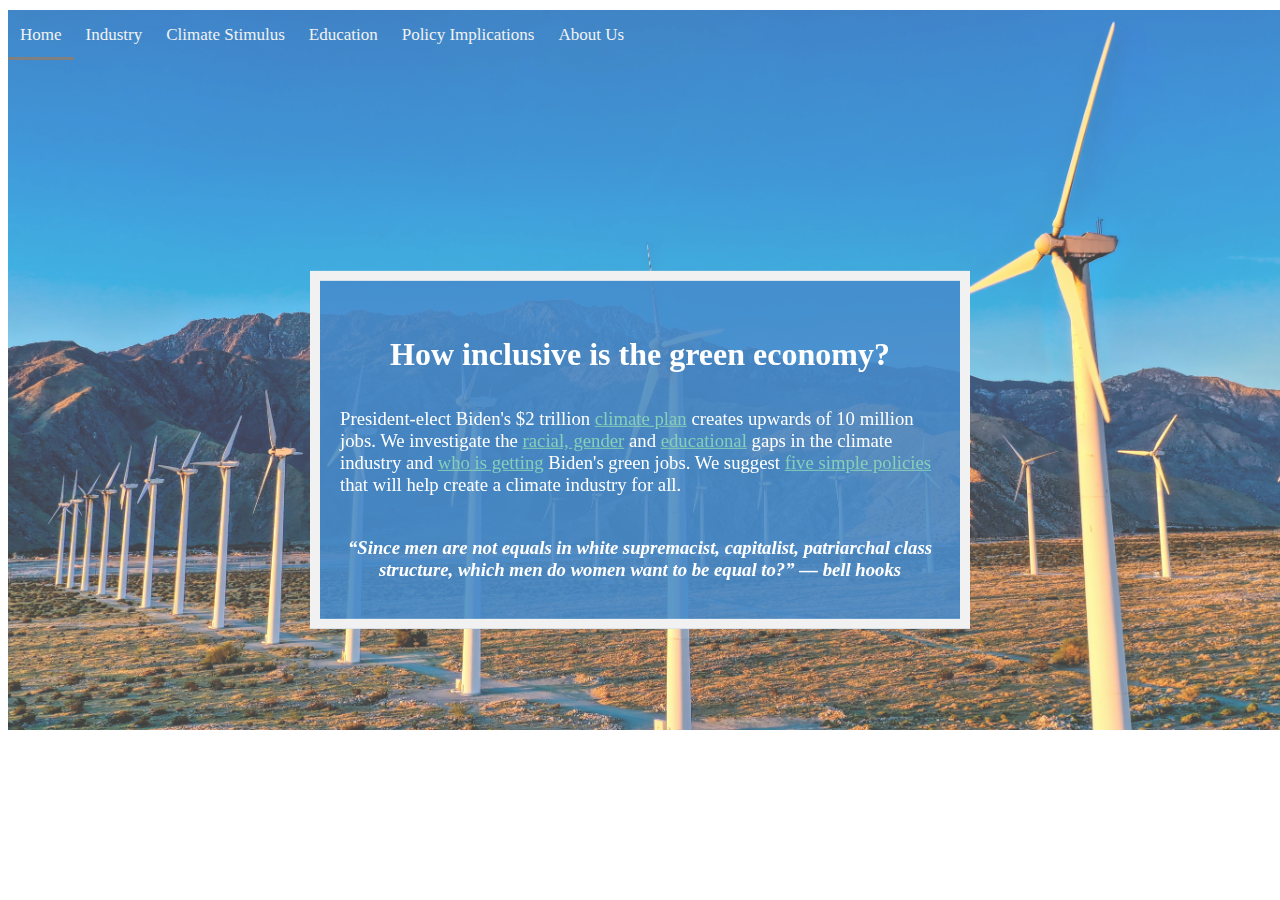
==== index.html @ 69c3bab9 "updating link colors" ====
<!DOCTYPE html>
<html>
    <head>
        <title>Green Jobs</title>
        <link href="pages/styles/style.css" rel="stylesheet" type="text/css">
    </head>
    <div class="topnav">
        <a class="active" href='index.html'>Home</a>
        <a href='pages/industry.html'>Industry</a>
        <a href='pages/usstimulus.html'>Climate Stimulus</a>
        <a href='pages/education.html'>Education</a>
        <a href='pages/policy.html'>Policy Implications</a>
        <a href='pages/aboutus.html'>About Us</a>
    </div>
    
    <div>
        <img class = "bg-image", src="pages/images/cameron-venti-8RBASNzrrXA-unsplash.jpg", style = "width: 100%:">
    </div>

<body class = "landingpage">

    <div class = "bannertext"> 

        <h1 style = "text-align: center">How inclusive is the green economy?</h1>

        <h3 style= "font-weight: normal">President-elect Biden's $2 trillion <a href="https://joebiden.com/climate-plan/", style="color:#86CFB9">climate plan</a> creates upwards of 10 million jobs. We investigate the <a href="https://ranimurali412.github.io/code4policy-team-a1/pages/industry.html", style="color:#86CFB9"> racial, gender</a> and <a href="https://ranimurali412.github.io/code4policy-team-a1/pages/education.html", style="color:#86CFB9">educational</a> gaps in the climate industry and <a href="https://ranimurali412.github.io/code4policy-team-a1/pages/usstimulus.html", style="color:#86CFB9"> who is getting</a> Biden's green jobs. We suggest <a href ="https://ranimurali412.github.io/code4policy-team-a1/pages/policy.html",  style="color:#86CFB9">five simple policies</a> that will help create a climate industry for all. </h3>

<!--         <ul><br>
            <li style="color:white">Gender and racial disparities in <b><a href='pages/industry.html', style="color:#86CFB9">climate-related industries</a></b></li>
            <li style="color:white"><b><a href='pages/education.html', style="color:#86CFB9">Access to education</a></b> required for green jobs</li>
            <li style="color:white">Projected job growth from various <b><a href='pages/usstimulus.html', style="color:#86CFB9">climate stimulus policies</a></b></li>
            <li style="color:white"><b><a href='pages/policy.html', style="color:#86CFB9">Implications for policymakers</a></b> to design more inclusive climate policies</li>
        </ul> -->

        <h3 style = "text-align: center"> <br><i><q>Since men are not equals in white supremacist, capitalist, patriarchal class structure, which men do women want to be equal to?</q> &mdash; bell hooks</i> <br></h3>

    </div>

</body>
    
</html>
---- pages/styles/style.css ----
/* Set background */
html {
  background-color: white;
  width: 100%;
  font-family: Didot, serif;
}


/* styles for the body of the site */
body {
  width: 100%;
}

img {
  margin-left: auto;
  margin-right: auto;
  max-width: 100%;
  height: auto;
}

/* styles for subheadline */
h1 {
  line-height:2;
}

h2 {
  color: white;
}

/* styles for headline 3 */
p {
    color: black;
}

ul {
  list-style-type: square;
  list-style-position: inside;
}

/* styles for paragraph */
h6 {
    color: gray;
    font-family: Didot, serif;
}

/* styles for background image */
.bg-image {
  display: block;
  opacity: 0.75;
  background-size: cover
}

/* styles for banner */
.bannertext {
  background-color: rgba(70,139,204, 0.88);
  color: white;
  border: 10px solid #f1f1f1;
  top: 50%;
  left: 50%;
  position: fixed;
  transform: translate(-50%, -50%);
  width: 600px;
  padding: 20px;
  overflow: auto;
}

/* paragraph content centered */
.content {
  max-width: 50%;
  margin: auto;
}

/* paragraph content centered */
.content2 {
  max-width: 800px;
  margin: auto;
}

/* Navbar links */
.topnav a {
  float: left;
  color: #f2f2f2;
  text-align: left;
  text-decoration: none;
  font-size: 17px;
  border-bottom: 3px solid transparent;
  position: relative;
  width: auto;
  z-index: 100;
  top: 50px;
  padding-left: 12px;
  padding-bottom: 10px;
  padding: 12px;
  margin-top: -45px;
}

.topnav a:hover {
  border-bottom: 3px solid gray;
}

.topnav a.active {
  border-bottom: 3px solid gray;
}

.topnavother a {
  float: left;
  color: #8797FF;
  text-align: left;
  text-decoration: none;
  font-size: 17px;
  border-bottom: 3px solid transparent;
  position: relative;
  width: auto;
  z-index: 100;
  top: 37px;
  padding-left: 12px;
  padding-bottom: 10px;
  padding: 12px;
  margin-top: -45px;
  clear: none;
}

.topnavother a:hover {
  border-bottom: 3px solid gray;
}

.topnavother a.active {
  border-bottom: 3px solid gray;
}

.iconDetails {
  float: left; 
  height:180px;
  width:180px;
  margin-left: -230px;
  padding: 1%;
  margin-top: -10px;
} 

.container2 {
  padding:1%;
  margin-top: 100px;
  margin-bottom: 15px;
}

/* paragraph content centered */
.footer {
  width: 100% !important;  
  max-width: 100% !important;
  min-width: 100% !important;
  text-align: center;
  background-color: #ddd !important; 
  opacity: .8;
  position: absolute;
  z-index:100;
  left: 0;
  height: 55px;
}


.column1 {
  float: left;
  width: 33.33%;
  text-align: center;
  padding-top: 20px;
  padding-bottom: 10px;
  font-size: 20px;
}

.column2 {
  float: left;
  width: 33.33%;
  text-align: center;
  padding-bottom: 20px;
  font-size: 12px;
}

.row {
  max-width: 700px;
  margin: auto;
}

/* Clear floats after the columns */
.row:after {
  content: "";
  display: table;
  clear: both;
}
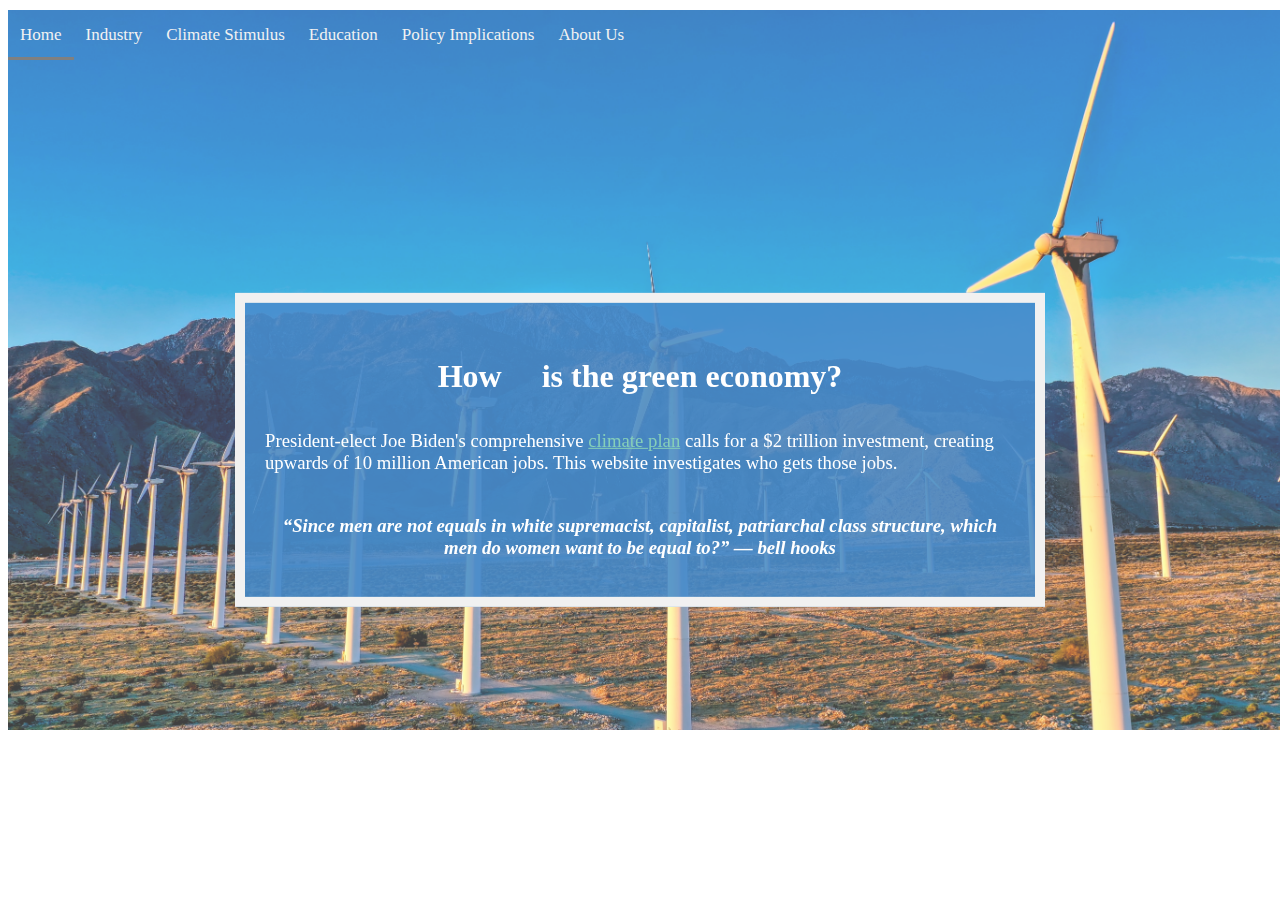
==== commit 753fead6: "add animation to front page" ====
--- a/index.html
+++ b/index.html
@@ -21,9 +21,19 @@
 
     <div class = "bannertext"> 
 
-        <h1 style = "text-align: center">How inclusive is the green economy?</h1>
+        <h1 style = "text-align: center", class ="animated-sentence">
+            <span>How</span>
+        <div class="animated-words">
+                <span>&nbsp;inclusive</span>
+                <span>&nbsp;racist</span>
+                <span>sexist</span>
+                <span>diverse&nbsp;&nbsp;</span>
+        </div>
+<!--             <span id = "animation">inclusive</span> 
+ -->           <span>is the green economy?</span></h1>
+       
 
-        <h3 style= "font-weight: normal">President-elect Biden's $2 trillion <a href="https://joebiden.com/climate-plan/", style="color:#86CFB9">climate plan</a> creates upwards of 10 million jobs. We investigate the <a href="https://ranimurali412.github.io/code4policy-team-a1/pages/industry.html", style="color:#86CFB9"> racial, gender</a> and <a href="https://ranimurali412.github.io/code4policy-team-a1/pages/education.html", style="color:#86CFB9">educational</a> gaps in the climate industry and <a href="https://ranimurali412.github.io/code4policy-team-a1/pages/usstimulus.html", style="color:#86CFB9"> who is getting</a> Biden's green jobs. We suggest <a href ="https://ranimurali412.github.io/code4policy-team-a1/pages/policy.html",  style="color:#86CFB9">five simple policies</a> that will help create a climate industry for all. </h3>
+        <h3 style= "font-weight: normal">President-elect Joe Biden's comprehensive <a href="https://joebiden.com/climate-plan/", style="color:#86CFB9">climate plan</a> calls for a $2 trillion investment, creating upwards of 10 million American jobs. This website investigates who gets those jobs.</h3>
 
 <!--         <ul><br>
             <li style="color:white">Gender and racial disparities in <b><a href='pages/industry.html', style="color:#86CFB9">climate-related industries</a></b></li>
--- a/pages/styles/style.css
+++ b/pages/styles/style.css
@@ -59,7 +59,7 @@
   left: 50%;
   position: fixed;
   transform: translate(-50%, -50%);
-  width: 600px;
+  width: 750px;
   padding: 20px;
   overflow: auto;
 }
@@ -157,32 +157,69 @@
   height: 55px;
 }
 
-
-.column1 {
-  float: left;
-  width: 33.33%;
-  text-align: center;
-  padding-top: 20px;
-  padding-bottom: 10px;
-  font-size: 20px;
-}
-
-.column2 {
-  float: left;
-  width: 33.33%;
-  text-align: center;
-  padding-bottom: 20px;
-  font-size: 12px;
-}
-
-.row {
-  max-width: 700px;
-  margin: auto;
-}
-
-/* Clear floats after the columns */
-.row:after {
-  content: "";
-  display: table;
-  clear: both;
-}+.animated-wrapper {
+  box-sizing: inherit;
+}
+
+/*.animated-sentence {
+  text-align: left;
+}*/
+
+.animated-words {
+  display: inline;
+}
+
+.animated-words span{
+  animation: rotateWord 16s linear infinite 0s;
+/*  -ms-animation: topToBottom 5s infinite 0s;
+  -webkit-animation: topToBottom 5s  infinite 0s;*/
+  color: #86CFB9;
+  max-width: 0;
+  opacity: 0;
+  overflow: visible;
+  position: relative;
+  display: inline-block;
+  text-align: center;
+  vertical-align: bottom;
+}
+
+.animated-words span:nth-child(2){
+  animation-delay: 4s;
+  text-align: center;
+/*  -ms-animation-delay: 1s;
+  -webkit-animation-delay: 1s;*/
+}
+
+.animated-words span:nth-child(3){
+  animation-delay: 8s;
+  text-align: center;
+/*  -ms-animation-delay: 2s;
+  -webkit-animation-delay: 2s;*/
+}
+
+.animated-words span:nth-child(4){
+  animation-delay: 12s;
+  text-align: center;
+/*  -ms-animation-delay: 3s;
+  -webkit-animation-delay: 3s;*/
+}
+
+@keyframes rotateWord {
+    2% { opacity: 0; max-width: 0; }
+    5% { opacity: 1; max-width: 120px; text-align: center;}
+    17% { opacity: 1; max-width: 120px; text-align: center;}
+    20% { opacity: 0; max-width: 0; }
+    80% { opacity: 0; max-width: 0; }
+}
+/*@media screen and (max-width: 768px){
+    .animated-sentence { font-size: 18px; }
+}
+@media screen and (max-width: 320px){
+    .animated-sentence { font-size: 9px; }
+}*/
+
+
+
+
+
+
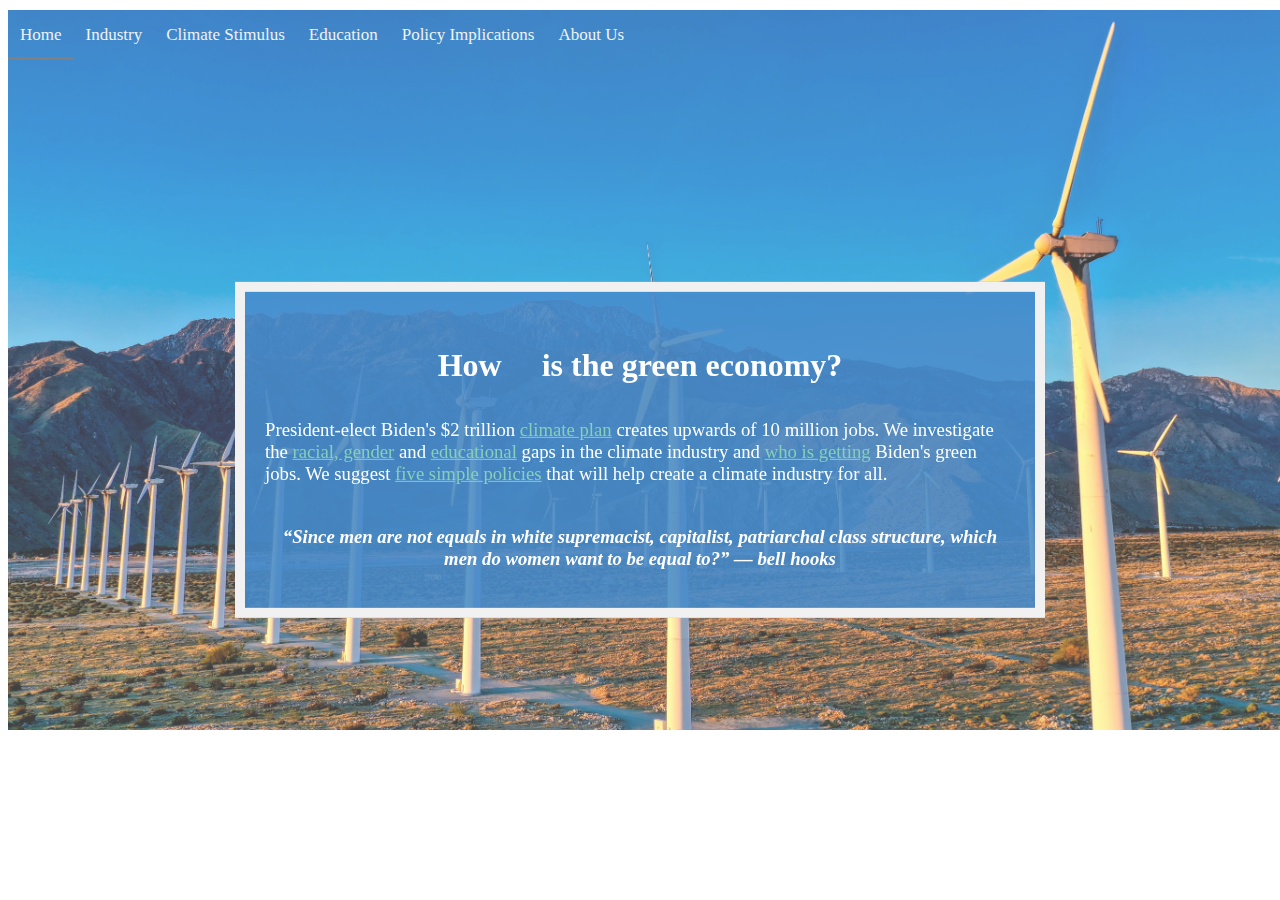
==== commit 3cf45e3d: "Merge branch 'main' into add-animation-text" ====
--- a/index.html
+++ b/index.html
@@ -33,7 +33,7 @@
  -->           <span>is the green economy?</span></h1>
        
 
-        <h3 style= "font-weight: normal">President-elect Joe Biden's comprehensive <a href="https://joebiden.com/climate-plan/", style="color:#86CFB9">climate plan</a> calls for a $2 trillion investment, creating upwards of 10 million American jobs. This website investigates who gets those jobs.</h3>
+        <h3 style= "font-weight: normal">President-elect Biden's $2 trillion <a href="https://joebiden.com/climate-plan/", style="color:#86CFB9">climate plan</a> creates upwards of 10 million jobs. We investigate the <a href="https://ranimurali412.github.io/code4policy-team-a1/pages/industry.html", style="color:#86CFB9"> racial, gender</a> and <a href="https://ranimurali412.github.io/code4policy-team-a1/pages/education.html", style="color:#86CFB9">educational</a> gaps in the climate industry and <a href="https://ranimurali412.github.io/code4policy-team-a1/pages/usstimulus.html", style="color:#86CFB9"> who is getting</a> Biden's green jobs. We suggest <a href ="https://ranimurali412.github.io/code4policy-team-a1/pages/policy.html",  style="color:#86CFB9">five simple policies</a> that will help create a climate industry for all. </h3>
 
 <!--         <ul><br>
             <li style="color:white">Gender and racial disparities in <b><a href='pages/industry.html', style="color:#86CFB9">climate-related industries</a></b></li>
--- a/pages/styles/style.css
+++ b/pages/styles/style.css
@@ -157,6 +157,7 @@
   height: 55px;
 }
 
+
 .animated-wrapper {
   box-sizing: inherit;
 }
@@ -223,3 +224,32 @@
 
 
 
+
+.column1 {
+  float: left;
+  width: 33.33%;
+  text-align: center;
+  padding-top: 20px;
+  padding-bottom: 10px;
+  font-size: 20px;
+}
+
+.column2 {
+  float: left;
+  width: 33.33%;
+  text-align: center;
+  padding-bottom: 20px;
+  font-size: 12px;
+}
+
+.row {
+  max-width: 700px;
+  margin: auto;
+}
+
+/* Clear floats after the columns */
+.row:after {
+  content: "";
+  display: table;
+  clear: both;
+}
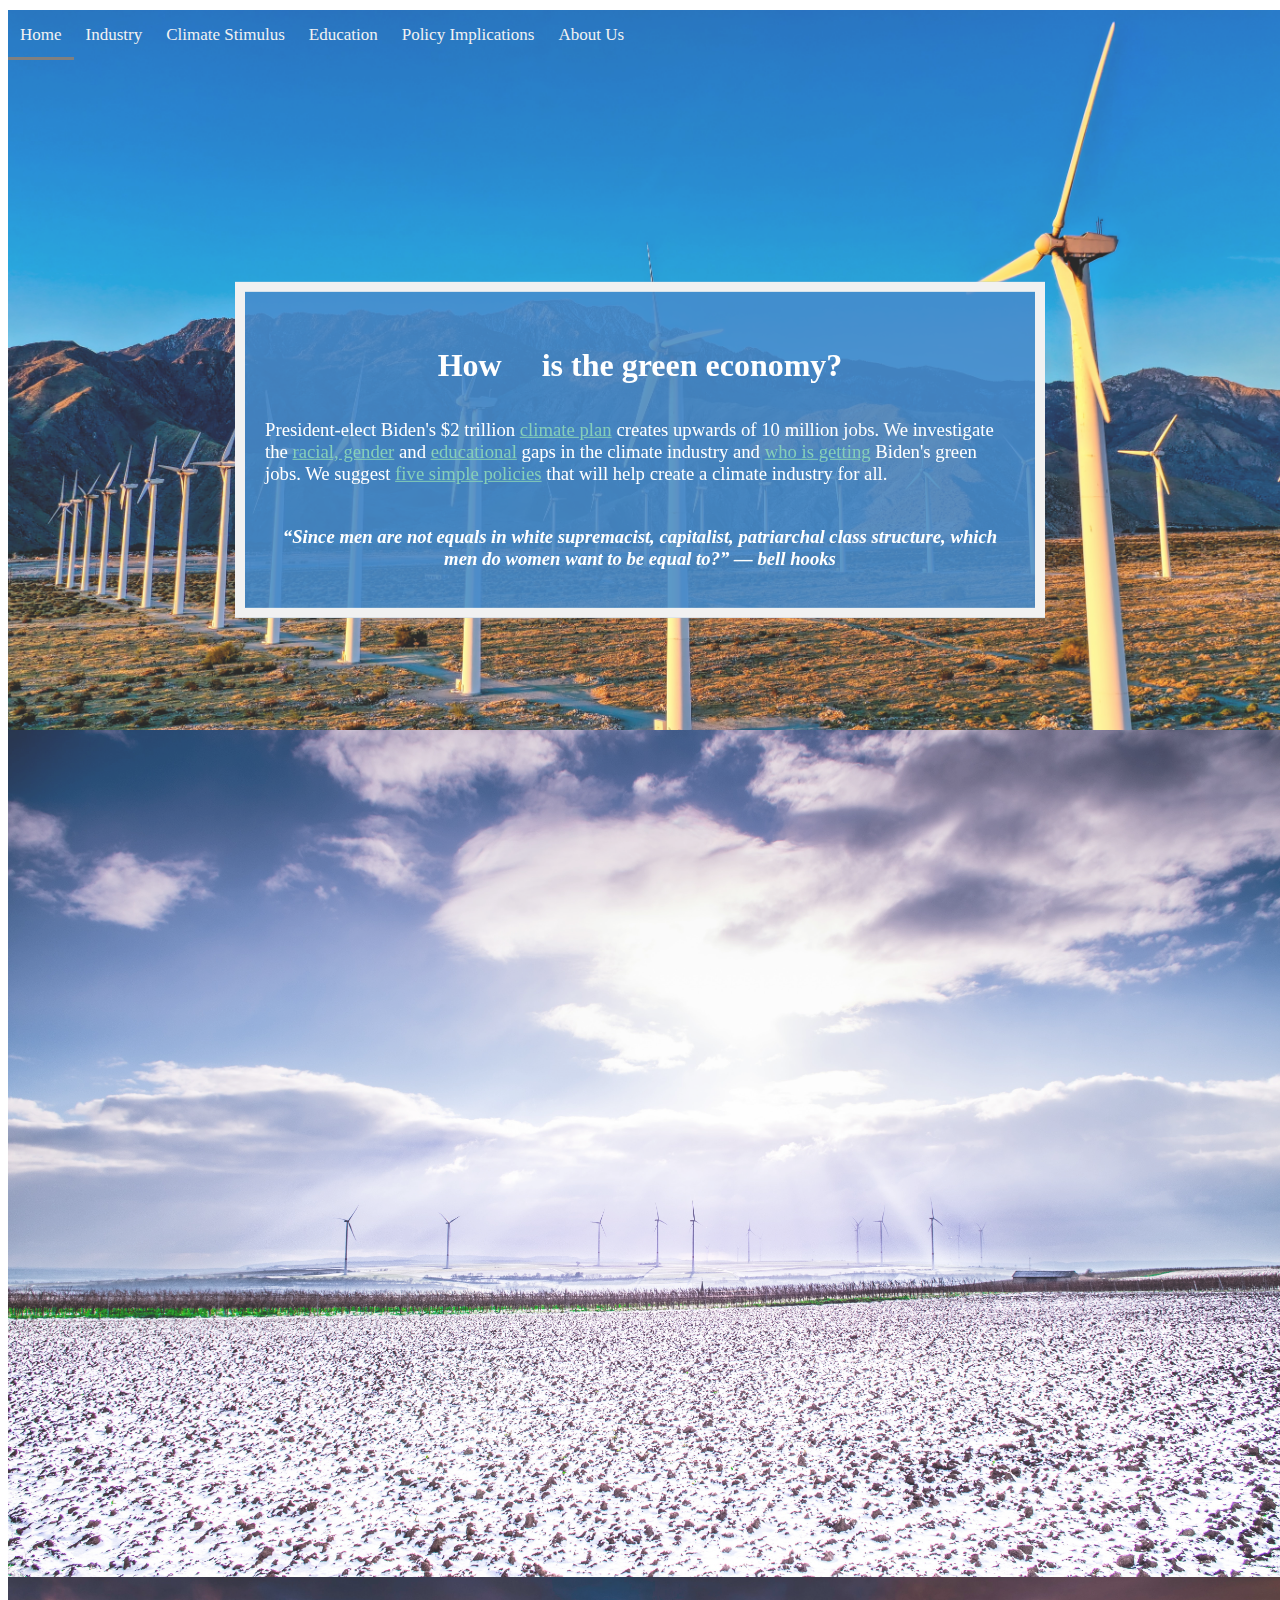
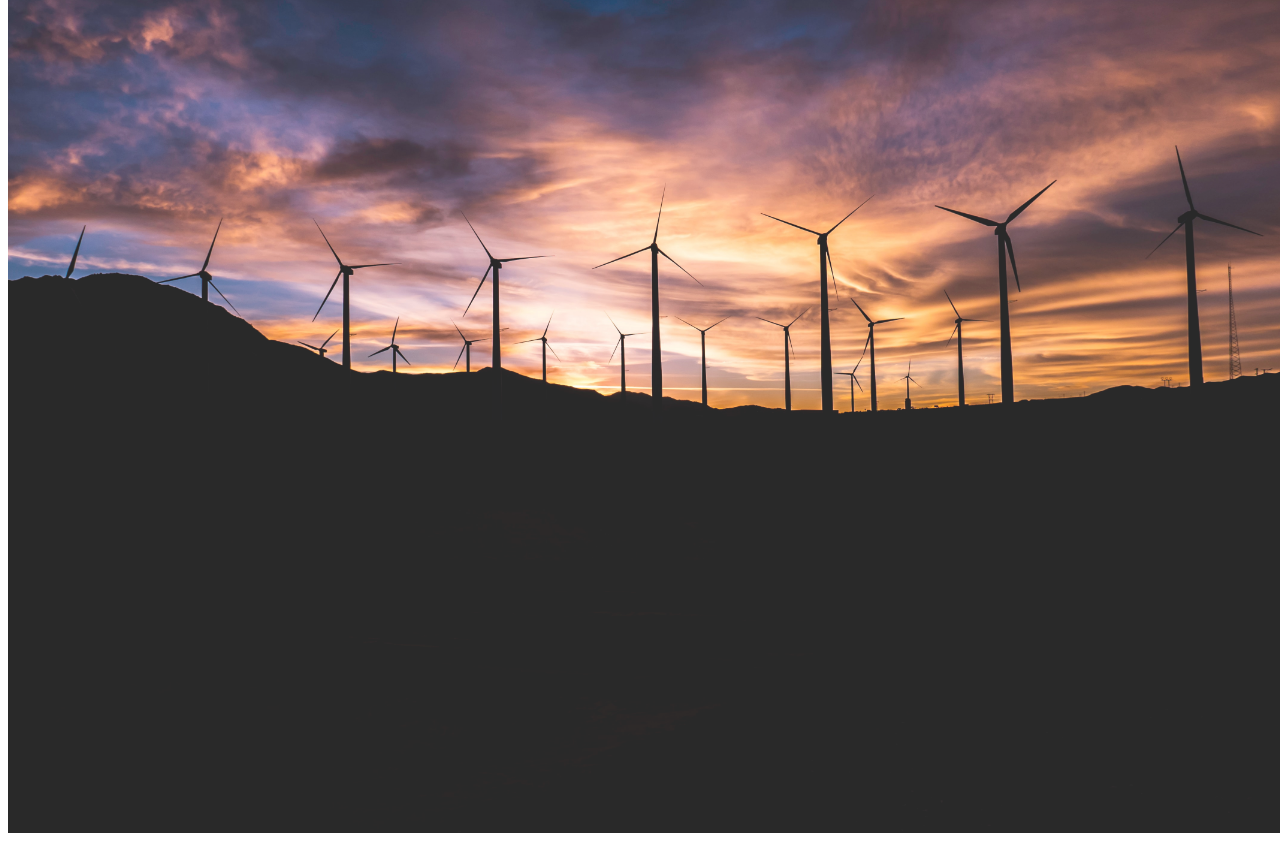
==== commit 02b0f496: "add more background images to remove white space" ====
--- a/index.html
+++ b/index.html
@@ -15,6 +15,8 @@
     
     <div>
         <img class = "bg-image", src="pages/images/cameron-venti-8RBASNzrrXA-unsplash.jpg", style = "width: 100%:">
+        <img class = "bg-image", src="pages/images/windturbineunsplash.jpg", style = "width: 100%:">
+        <img class = "bg-image", src="pages/images/windturbinesunsetunsplash.jpg", style = "width: 100%:">
     </div>
 
 <body class = "landingpage">
--- a/pages/styles/style.css
+++ b/pages/styles/style.css
@@ -43,10 +43,11 @@
     font-family: Didot, serif;
 }
 
+
 /* styles for background image */
 .bg-image {
   display: block;
-  opacity: 0.75;
+  opacity: 0.84;
   background-size: cover
 }
 
@@ -227,7 +228,7 @@
 
 .column1 {
   float: left;
-  width: 33.33%;
+  width: 25%;
   text-align: center;
   padding-top: 20px;
   padding-bottom: 10px;
@@ -236,15 +237,25 @@
 
 .column2 {
   float: left;
-  width: 33.33%;
+  width: 25%;
   text-align: center;
   padding-bottom: 20px;
   font-size: 12px;
+  word-wrap: break-word;
+}
+
+.column3 {
+  float: left;
+  width: 10%;
+  text-align: center;
+  padding-bottom: 20px;
+  font-size: 12px;
 }
 
 .row {
-  max-width: 700px;
   margin: auto;
+  padding-left: 40px;
+  padding-right: 40px;
 }
 
 /* Clear floats after the columns */
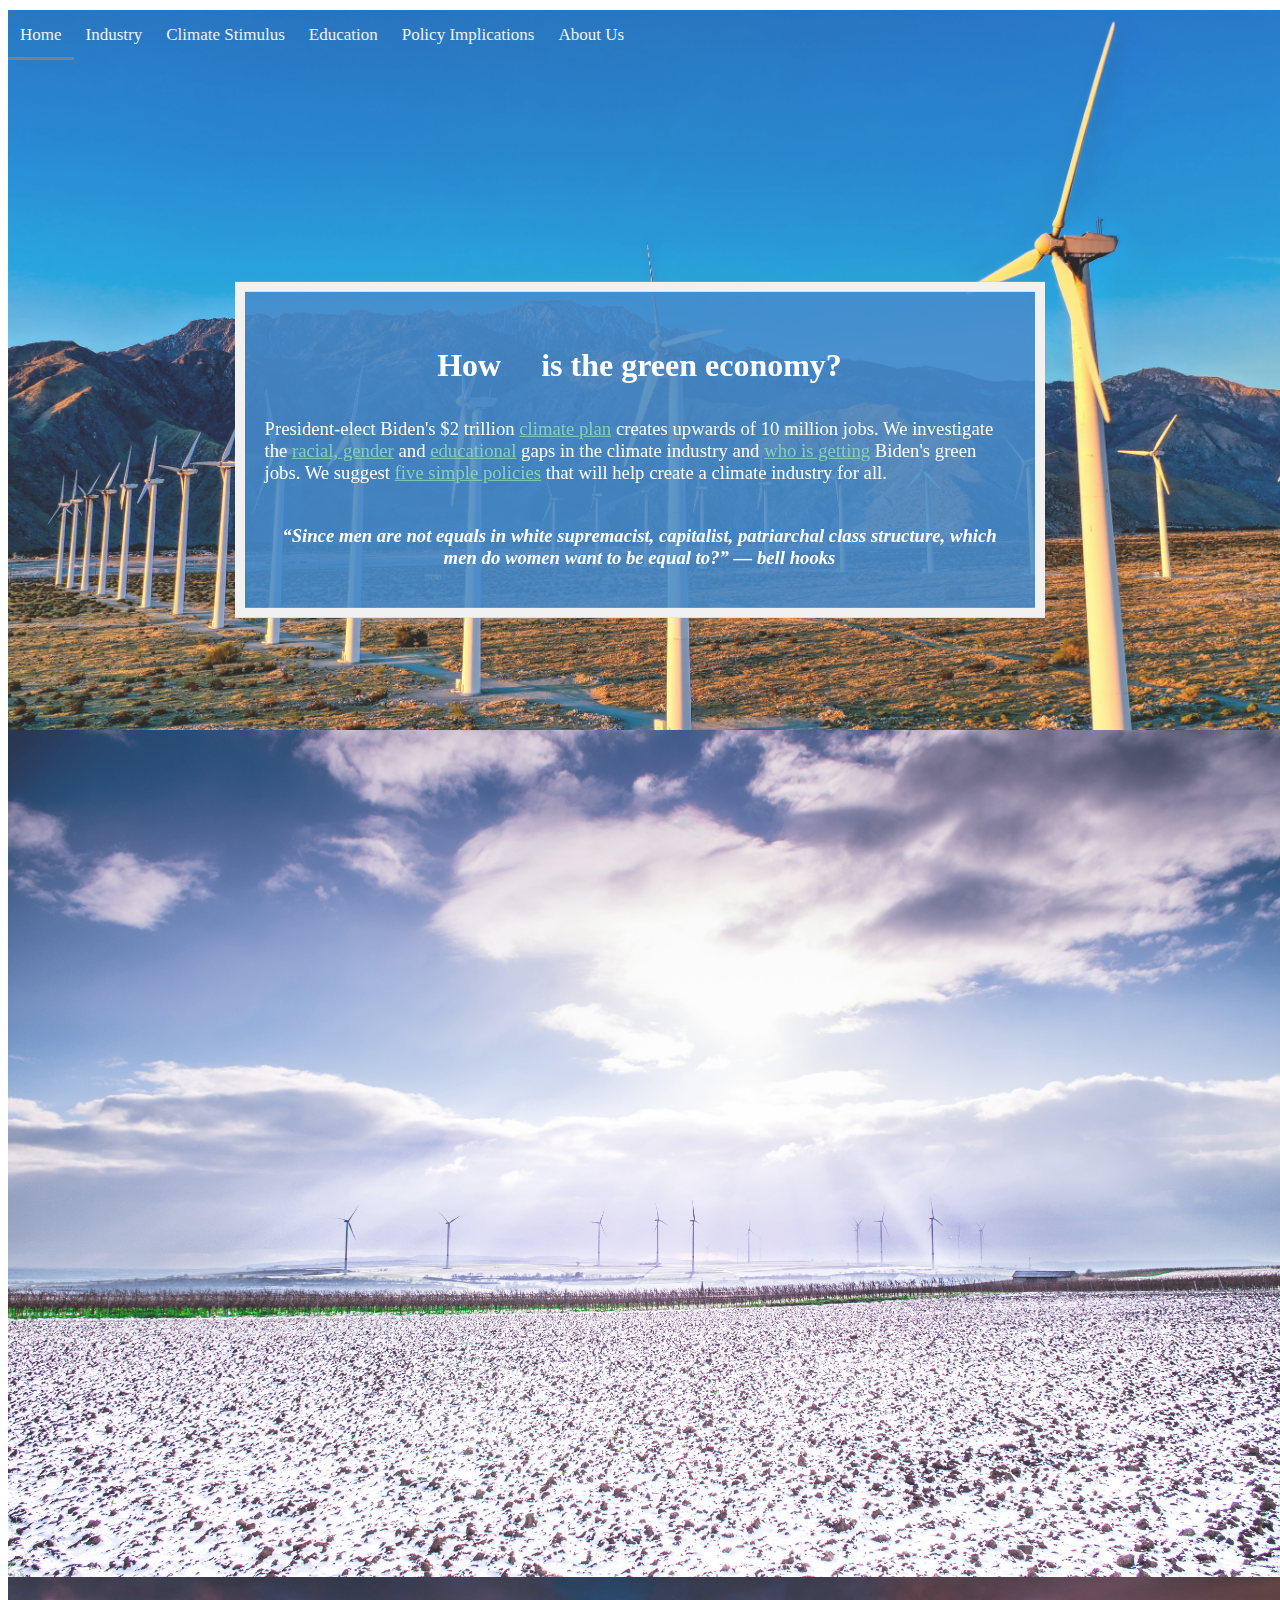
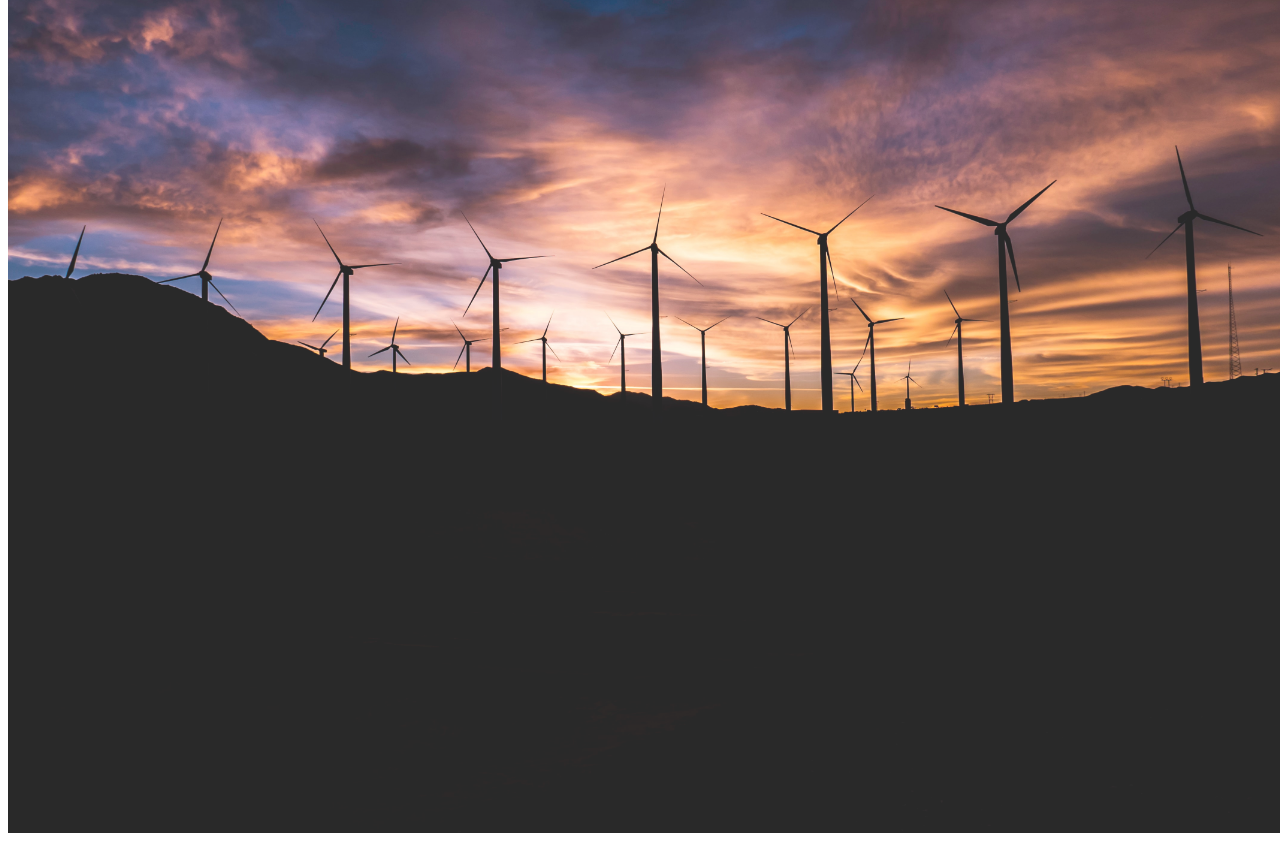
==== commit bc1b8d45: "restructuring files so that styles and images folder is in main folder of repo" ====
--- a/index.html
+++ b/index.html
@@ -2,7 +2,7 @@
 <html>
     <head>
         <title>Green Jobs</title>
-        <link href="pages/styles/style.css" rel="stylesheet" type="text/css">
+        <link href="styles/style.css" rel="stylesheet" type="text/css">
     </head>
     <div class="topnav">
         <a class="active" href='index.html'>Home</a>
@@ -14,9 +14,9 @@
     </div>
     
     <div>
-        <img class = "bg-image", src="pages/images/cameron-venti-8RBASNzrrXA-unsplash.jpg", style = "width: 100%:">
-        <img class = "bg-image", src="pages/images/windturbineunsplash.jpg", style = "width: 100%:">
-        <img class = "bg-image", src="pages/images/windturbinesunsetunsplash.jpg", style = "width: 100%:">
+        <img class = "bg-image", src="images/cameron-venti-8RBASNzrrXA-unsplash.jpg", style = "width: 100%:">
+        <img class = "bg-image", src="images/windturbineunsplash.jpg", style = "width: 100%:">
+        <img class = "bg-image", src="images/windturbinesunsetunsplash.jpg", style = "width: 100%:">
     </div>
 
 <body class = "landingpage">
@@ -35,14 +35,7 @@
  -->           <span>is the green economy?</span></h1>
        
 
-        <h3 style= "font-weight: normal">President-elect Biden's $2 trillion <a href="https://joebiden.com/climate-plan/", style="color:#86CFB9">climate plan</a> creates upwards of 10 million jobs. We investigate the <a href="https://ranimurali412.github.io/code4policy-team-a1/pages/industry.html", style="color:#86CFB9"> racial, gender</a> and <a href="https://ranimurali412.github.io/code4policy-team-a1/pages/education.html", style="color:#86CFB9">educational</a> gaps in the climate industry and <a href="https://ranimurali412.github.io/code4policy-team-a1/pages/usstimulus.html", style="color:#86CFB9"> who is getting</a> Biden's green jobs. We suggest <a href ="https://ranimurali412.github.io/code4policy-team-a1/pages/policy.html",  style="color:#86CFB9">five simple policies</a> that will help create a climate industry for all. </h3>
-
-<!--         <ul><br>
-            <li style="color:white">Gender and racial disparities in <b><a href='pages/industry.html', style="color:#86CFB9">climate-related industries</a></b></li>
-            <li style="color:white"><b><a href='pages/education.html', style="color:#86CFB9">Access to education</a></b> required for green jobs</li>
-            <li style="color:white">Projected job growth from various <b><a href='pages/usstimulus.html', style="color:#86CFB9">climate stimulus policies</a></b></li>
-            <li style="color:white"><b><a href='pages/policy.html', style="color:#86CFB9">Implications for policymakers</a></b> to design more inclusive climate policies</li>
-        </ul> -->
+        <h3 style= "font-weight: normal">President-elect Biden's $2 trillion <a href="https://joebiden.com/climate-plan/", style="color:#86CFB9">climate plan</a> creates upwards of 10 million jobs. We investigate the <a href="pages/industry.html", style="color:#86CFB9"> racial, gender</a> and <a href="pages/education.html", style="color:#86CFB9">educational</a> gaps in the climate industry and <a href="pages/usstimulus.html", style="color:#86CFB9"> who is getting</a> Biden's green jobs. We suggest <a href ="pages/policy.html",  style="color:#86CFB9">five simple policies</a> that will help create a climate industry for all. </h3>
 
         <h3 style = "text-align: center"> <br><i><q>Since men are not equals in white supremacist, capitalist, patriarchal class structure, which men do women want to be equal to?</q> &mdash; bell hooks</i> <br></h3>
 
--- a/styles/style.css
+++ b/styles/style.css
@@ -0,0 +1,232 @@
+/* set background, width, and font for entire webpage */
+html {
+  background-color: white;
+  width: 100%;
+  font-family: Didot, serif;
+}
+
+/* styles for the body of the site */
+body {
+  width: 100%;
+}
+
+/* styles for images */
+img {
+  margin-left: auto;
+  margin-right: auto;
+  max-width: 100%;
+  height: auto;
+}
+
+/* styles for headline */
+h1 {
+  line-height:2;
+}
+
+/* styles for subheadline */
+h2 {
+  color: white;
+}
+
+/* styles for paragraph text */
+p {
+    color: black;
+}
+
+/* styles for footer text */
+h6 {
+    color: gray;
+    font-family: Didot, serif;
+}
+
+/* styles for background image on main page */
+.bg-image {
+  display: block;
+  opacity: 0.84;
+  background-size: cover
+}
+
+/* styles for banner text on main page */
+.bannertext {
+  background-color: rgba(70,139,204, 0.88);
+  color: white;
+  border: 10px solid #f1f1f1;
+  top: 50%;
+  left: 50%;
+  position: fixed;
+  transform: translate(-50%, -50%);
+  width: 750px;
+  padding: 20px;
+  overflow: auto;
+}
+
+/* paragraph content centered */
+.content {
+  max-width: 50%;
+  margin: auto;
+}
+
+/* styles for main page navigation bar */
+.topnav a {
+  float: left;
+  color: #f2f2f2;
+  text-align: left;
+  text-decoration: none;
+  font-size: 17px;
+  border-bottom: 3px solid transparent;
+  position: relative;
+  width: auto;
+  z-index: 100;
+  top: 50px;
+  padding-left: 12px;
+  padding-bottom: 10px;
+  padding: 12px;
+  margin-top: -45px;
+}
+
+/* styles for main page navigation bar on hover */
+.topnav a:hover {
+  border-bottom: 3px solid gray;
+}
+
+/* styles for main page navigation bar active tab */
+.topnav a.active {
+  border-bottom: 3px solid gray;
+}
+
+/* styles for navigation bar */
+.topnavother a {
+  float: left;
+  color: #8797FF;
+  text-align: left;
+  text-decoration: none;
+  font-size: 17px;
+  border-bottom: 3px solid transparent;
+  position: relative;
+  width: auto;
+  z-index: 100;
+  top: 37px;
+  padding-left: 12px;
+  padding-bottom: 10px;
+  padding: 12px;
+  margin-top: -45px;
+  clear: none;
+}
+
+/* styles for navigation bar on hover */
+.topnavother a:hover {
+  border-bottom: 3px solid gray;
+}
+
+/* styles for navigation bar active tab */
+.topnavother a.active {
+  border-bottom: 3px solid gray;
+}
+
+/* styles for footer */
+.footer {
+  width: 100% !important;  
+  max-width: 100% !important;
+  min-width: 100% !important;
+  text-align: center;
+  background-color: #ddd !important; 
+  opacity: .8;
+  position: absolute;
+  z-index:100;
+  left: 0;
+  height: 55px;
+}
+
+
+
+/* styles for animated text on main page */
+
+.animated-wrapper {
+  box-sizing: inherit;
+}
+
+.animated-words {
+  display: inline;
+}
+
+.animated-words span{
+  animation: rotateWord 16s linear infinite 0s;
+  color: #86CFB9;
+  max-width: 0;
+  opacity: 0;
+  overflow: visible;
+  position: relative;
+  display: inline-block;
+  text-align: center;
+  vertical-align: bottom;
+}
+
+.animated-words span:nth-child(2){
+  animation-delay: 4s;
+  text-align: center;
+}
+
+.animated-words span:nth-child(3){
+  animation-delay: 8s;
+  text-align: center;
+}
+
+.animated-words span:nth-child(4){
+  animation-delay: 12s;
+  text-align: center;
+}
+
+@keyframes rotateWord {
+    2% { opacity: 0; max-width: 0; }
+    5% { opacity: 1; max-width: 120px; text-align: center;}
+    17% { opacity: 1; max-width: 120px; text-align: center;}
+    20% { opacity: 0; max-width: 0; }
+    80% { opacity: 0; max-width: 0; }
+}
+
+
+
+
+/* styles for rows and columns of text on US Stimulus and About Us pages */
+
+.column1 {
+  float: left;
+  width: 25%;
+  text-align: center;
+  padding-top: 20px;
+  padding-bottom: 10px;
+  font-size: 20px;
+}
+
+.column2 {
+  float: left;
+  width: 25%;
+  text-align: center;
+  padding-bottom: 20px;
+  font-size: 12px;
+  word-wrap: break-word;
+}
+
+.column3 {
+  float: left;
+  width: 10%;
+  text-align: center;
+  padding-bottom: 20px;
+  font-size: 12px;
+}
+
+/* styles for rows*/
+.row {
+  margin: auto;
+  padding-left: 40px;
+  padding-right: 40px;
+}
+
+/* Clear floats after the columns */
+.row:after {
+  content: "";
+  display: table;
+  clear: both;
+}
+
+
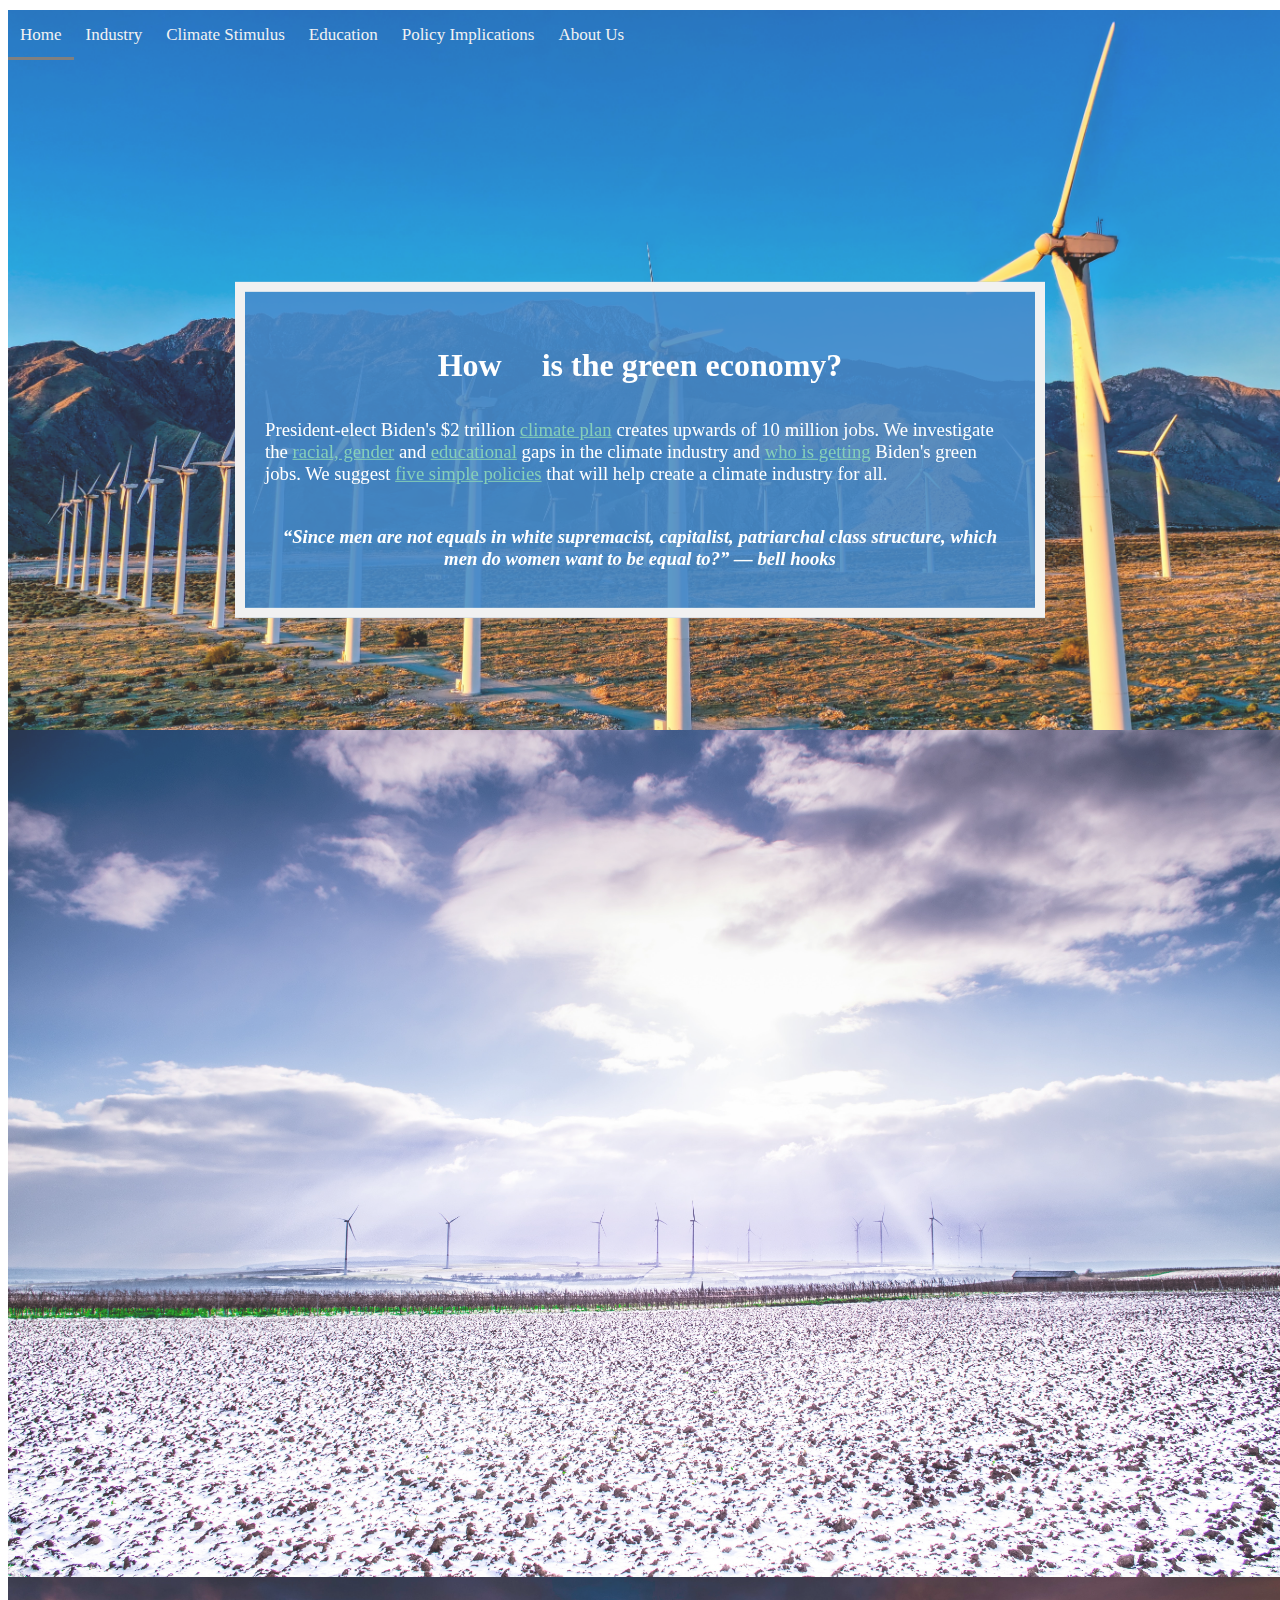
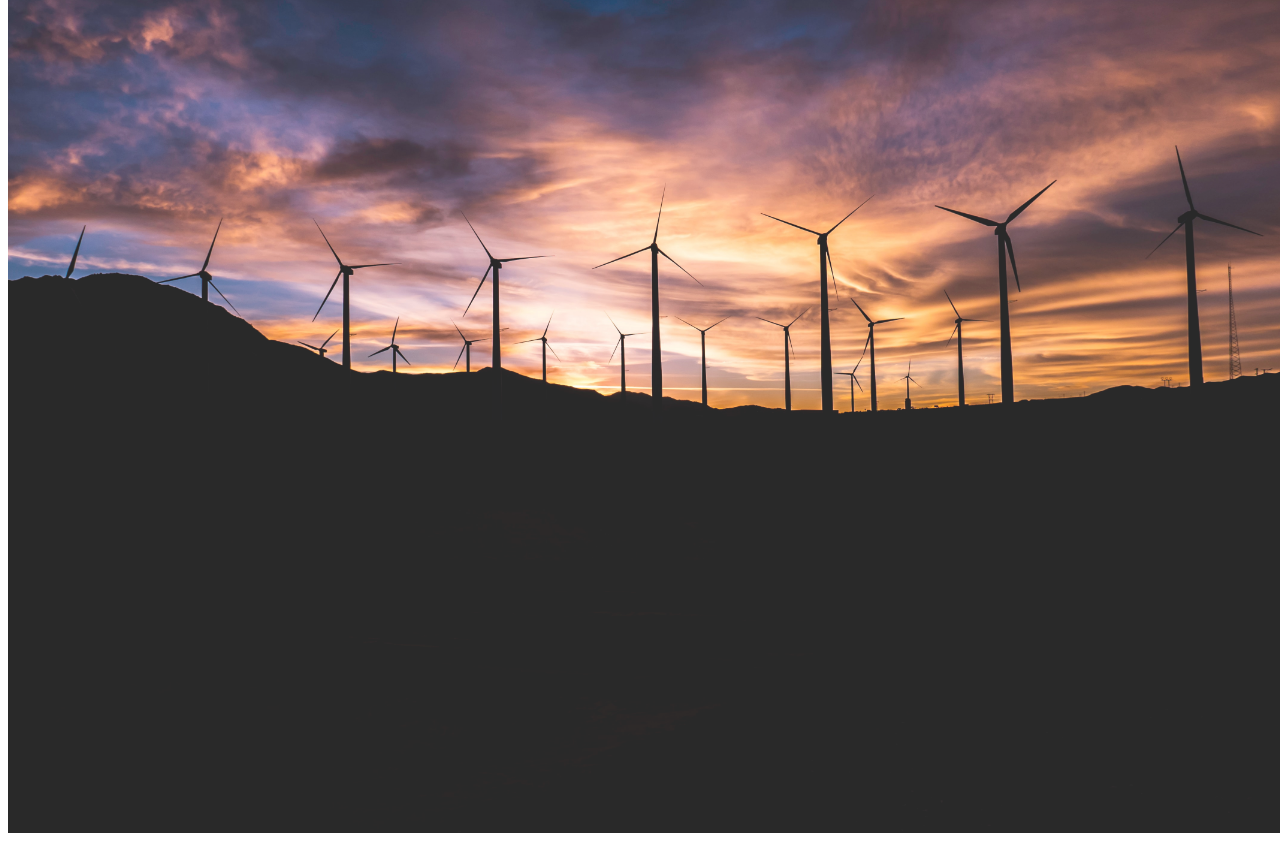
==== commit e37c4163: "adding descriptive comments to html file" ====
--- a/index.html
+++ b/index.html
@@ -1,42 +1,47 @@
 <!DOCTYPE html>
+
 <html>
-    <head>
-        <title>Green Jobs</title>
-        <link href="styles/style.css" rel="stylesheet" type="text/css">
-    </head>
-    <div class="topnav">
-        <a class="active" href='index.html'>Home</a>
-        <a href='pages/industry.html'>Industry</a>
-        <a href='pages/usstimulus.html'>Climate Stimulus</a>
-        <a href='pages/education.html'>Education</a>
-        <a href='pages/policy.html'>Policy Implications</a>
-        <a href='pages/aboutus.html'>About Us</a>
-    </div>
-    
-    <div>
-        <img class = "bg-image", src="images/cameron-venti-8RBASNzrrXA-unsplash.jpg", style = "width: 100%:">
-        <img class = "bg-image", src="images/windturbineunsplash.jpg", style = "width: 100%:">
-        <img class = "bg-image", src="images/windturbinesunsetunsplash.jpg", style = "width: 100%:">
-    </div>
+
+<head>
+    <title>Green Jobs</title>
+    <!-- set website style from style.css -->
+    <link href="styles/style.css" rel="stylesheet" type="text/css">
+</head>
+
+<!-- create navigation bar at top of page to link to other pages -->
+<div class="topnav">
+    <a class="active" href='index.html'>Home</a>
+    <a href='pages/industry.html'>Industry</a>
+    <a href='pages/usstimulus.html'>Climate Stimulus</a>
+    <a href='pages/education.html'>Education</a>
+    <a href='pages/policy.html'>Policy Implications</a>
+    <a href='pages/aboutus.html'>About Us</a>
+</div>
+  
+<!-- set background images -->  
+<div>
+    <img class = "bg-image", src="images/cameron-venti-8RBASNzrrXA-unsplash.jpg", style = "width: 100%:">
+    <img class = "bg-image", src="images/windturbineunsplash.jpg", style = "width: 100%:">
+    <img class = "bg-image", src="images/windturbinesunsetunsplash.jpg", style = "width: 100%:">
+</div>
 
 <body class = "landingpage">
 
     <div class = "bannertext"> 
-
+        <!-- flashing text -->
         <h1 style = "text-align: center", class ="animated-sentence">
             <span>How</span>
         <div class="animated-words">
-                <span>&nbsp;inclusive</span>
-                <span>&nbsp;racist</span>
-                <span>sexist</span>
-                <span>diverse&nbsp;&nbsp;</span>
+            <span>&nbsp;inclusive</span>
+            <span>&nbsp;racist</span>
+            <span>sexist</span>
+            <span>diverse&nbsp;&nbsp;</span>
         </div>
-<!--             <span id = "animation">inclusive</span> 
- -->           <span>is the green economy?</span></h1>
+        <span>is the green economy?</span></h1>
        
-
         <h3 style= "font-weight: normal">President-elect Biden's $2 trillion <a href="https://joebiden.com/climate-plan/", style="color:#86CFB9">climate plan</a> creates upwards of 10 million jobs. We investigate the <a href="pages/industry.html", style="color:#86CFB9"> racial, gender</a> and <a href="pages/education.html", style="color:#86CFB9">educational</a> gaps in the climate industry and <a href="pages/usstimulus.html", style="color:#86CFB9"> who is getting</a> Biden's green jobs. We suggest <a href ="pages/policy.html",  style="color:#86CFB9">five simple policies</a> that will help create a climate industry for all. </h3>
 
+        <!-- quote -->
         <h3 style = "text-align: center"> <br><i><q>Since men are not equals in white supremacist, capitalist, patriarchal class structure, which men do women want to be equal to?</q> &mdash; bell hooks</i> <br></h3>
 
     </div>
